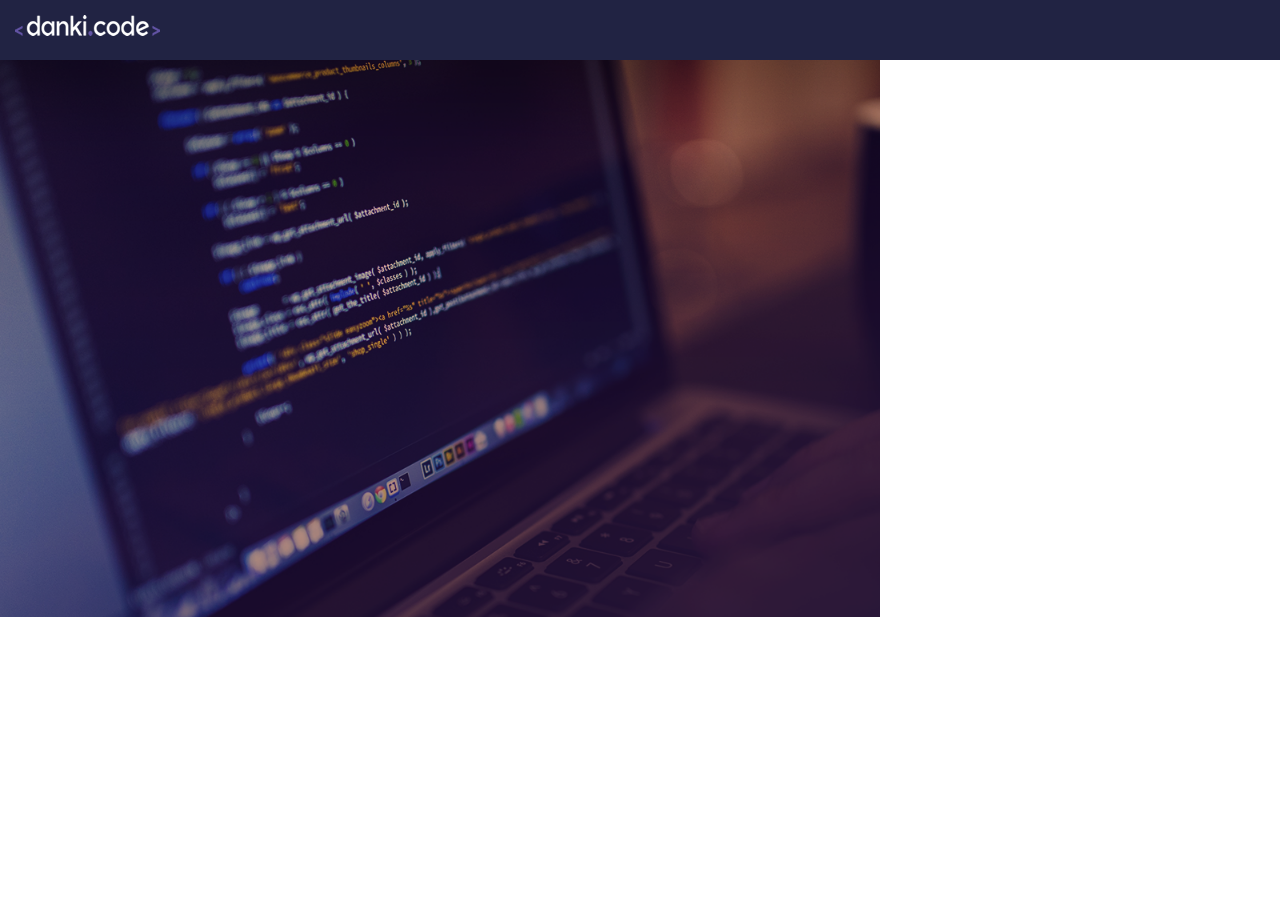
==== projeto_01/index.html @ 9ed5903e "Iniciando o projeto 01, feito header e banner" ====
<!DOCTYPE html>
<html>
    <head>
        <meta charset="utf-8"/>
        <link rel="stylesheet" type="text/css" href="css/style.css"/>
        <title>Projeto 01</title>
    </head>
    <body>
        <!-- header -->
        <div class="header">
            <div class="center">
                <img src="images/logo.png"/>
            </div><!-- center -->
        </div>

        <div class="container-banner">
            <div class="center">
                <div class="form">
                    <form>
                        
                    </form>
                </div><!-- form -->
            </div><!-- center -->
        </div><!-- container-banner -->
    </body>
</html>
---- projeto_01/css/style.css ----
*{
    margin: 0;
    padding: 0;
    box-sizing: border-box;
}
html, body {
    width: 100%;
}
.center{
    width: 1280px;
    margin: 0 auto;
}

.header{
    width: 100%;
    height: 60px;
    background-color: #212343;
}

.header img {
    margin: 15px;
}

.container-banner{
    width: 100%;
    height: 557px;
    background-image: url('../images/header_bg.png');
    background-size: cover;
    background-position: center;
}

.container-banner > .center {
    height: 100%;
    
}

.form{
    width: 400px;
    height: 100%;
    float: right;
    background-color: #ffffff;
}
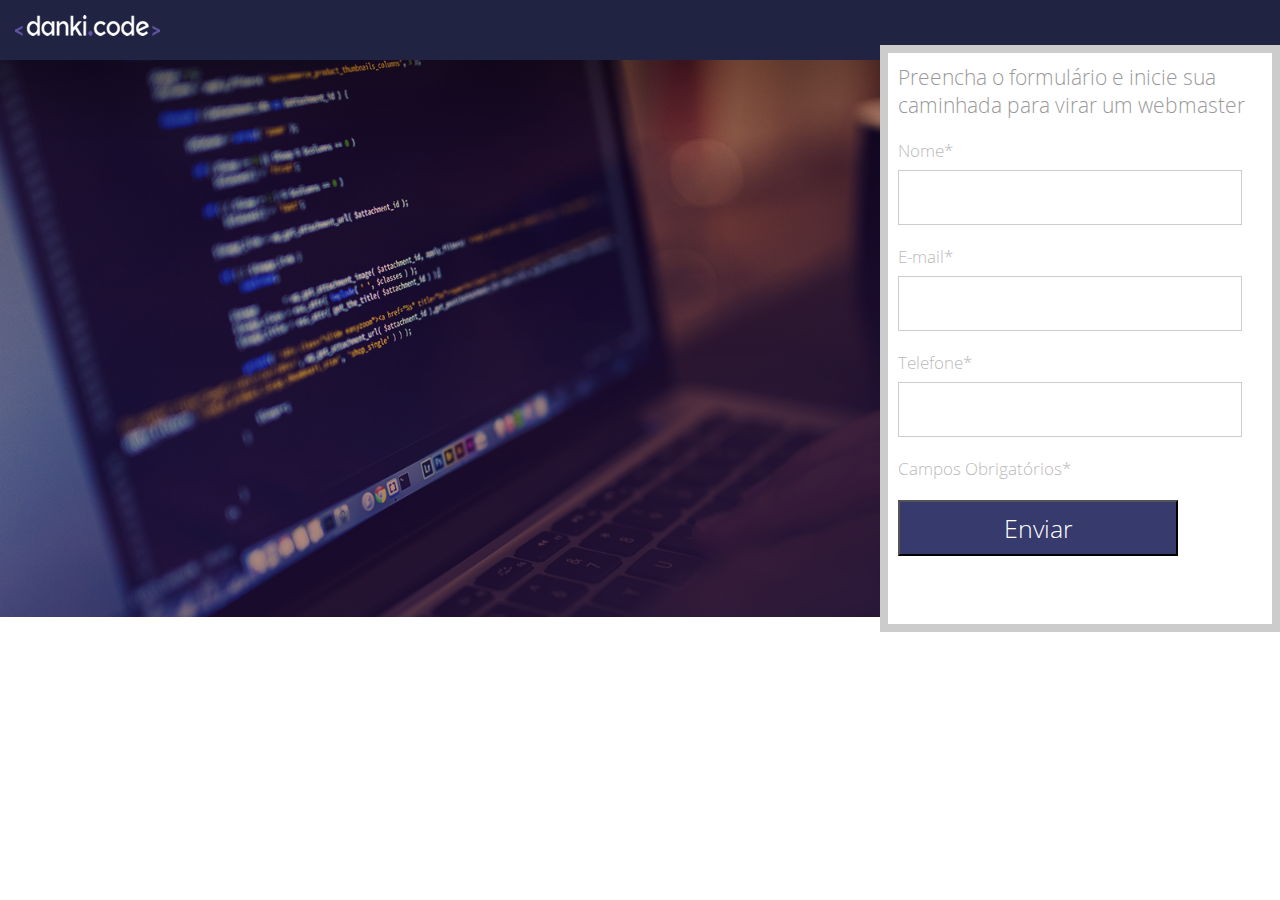
==== commit 2a1aed5e: "Feito o Formulário projeto 01" ====
--- a/projeto_01/index.html
+++ b/projeto_01/index.html
@@ -16,7 +16,33 @@
         <div class="container-banner">
             <div class="center">
                 <div class="form">
+                       <h2>
+                            Preencha o formulário e inicie sua caminhada
+                            para virar um webmaster
+                        </h2>
                     <form>
+                        <div class="input-container">
+                           <span>Nome*</span>
+                           <input type="text" name="nome" required/>
+                        </div><!--- input-container -->
+                        
+                        <div class="input-container">
+                           <span>E-mail*</span>
+                           <input type="text" name="nome" required/>
+                        </div><!--- input-container -->
+                        
+                        <div class="input-container">
+                           <span>Telefone*</span>
+                           <input type="text" name="nome" required/>
+                        </div><!--- input-container -->
+                        
+                        <p class="warnning">Campos Obrigatórios*</p>
+                        
+                        <div class="input-submit-container">
+                             <input type="submit" name="acao" value="Enviar">
+                        </div><!-- input-submit-container
+                        
+                       
                         
                     </form>
                 </div><!-- form -->
--- a/projeto_01/css/style.css
+++ b/projeto_01/css/style.css
@@ -2,9 +2,15 @@
     margin: 0;
     padding: 0;
     box-sizing: border-box;
+    font-family: "Open Sans";
 }
 html, body {
-    width: 100%;
+    height: 100%;
+}
+
+@font-face{
+    src:url('../fonts/OpenSans-Light.ttf');
+    font-family: "Open Sans";
 }
 .center{
     width: 1280px;
@@ -35,8 +41,65 @@
 }
 
 .form{
+    padding: 10px;
     width: 400px;
-    height: 100%;
+    height: calc(100% + 30px);
     float: right;
-    background-color: #ffffff;
-}+    background-color: #FFF;
+    position: relative;
+    border: 8px solid #ccc;
+    top: -15px;
+}
+
+.form h2{
+    font-weight: normal;
+    color: #999;
+    font-size: 21px;
+}
+
+
+.input-container{
+    margin-top: 20px;
+}
+
+.input-container span{
+    display: inline-block;
+    width: 100%;
+    color: #BBB;
+    font-size: 17px;
+    
+}
+
+.form p{
+    display: inline-block;
+    width: 100%;
+    color: #BBB;
+    font-size: 17px;
+    margin: 20px 0;
+}
+
+.input-container input[type=text]{
+    margin-top: 8px;
+    width: 344px;
+    height: 55px;
+    border: 1px solid #ccc;
+    
+}
+
+.form input[type=submit]{
+    color: #fff;
+    font-size: 25px;
+    width: 280px;
+    height: 56px;
+    background-color: #363A6D;
+    
+}
+
+
+
+
+
+
+
+
+
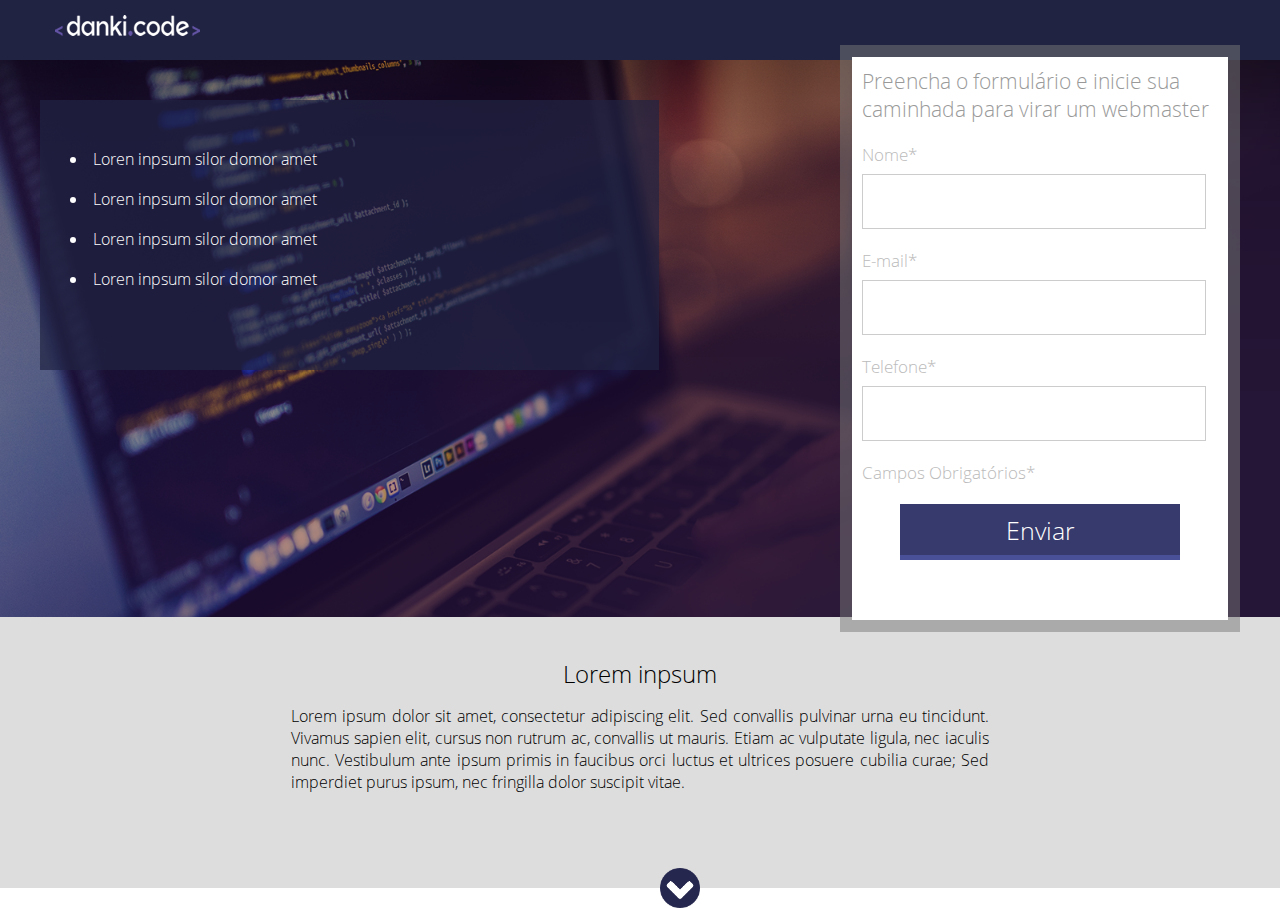
==== commit 23e4da11: "Feito o container banner e o container-2 em html e css puros" ====
--- a/projeto_01/index.html
+++ b/projeto_01/index.html
@@ -15,12 +15,20 @@
 
         <div class="container-banner">
             <div class="center">
+                <div class="container-list">
+                    <ul>
+                        <li>Loren inpsum silor domor amet</li>
+                        <li>Loren inpsum silor domor amet</li>
+                        <li>Loren inpsum silor domor amet</li>
+                        <li>Loren inpsum silor domor amet</li>
+                    </ul>
+                </div><!-- container-list-->
                 <div class="form">
                        <h2>
                             Preencha o formulário e inicie sua caminhada
                             para virar um webmaster
                         </h2>
-                    <form>
+                    <form action="">
                         <div class="input-container">
                            <span>Nome*</span>
                            <input type="text" name="nome" required/>
@@ -36,17 +44,29 @@
                            <input type="text" name="nome" required/>
                         </div><!--- input-container -->
                         
-                        <p class="warnning">Campos Obrigatórios*</p>
+                        <p class="warning">Campos Obrigatórios*</p>
                         
                         <div class="input-submit-container">
                              <input type="submit" name="acao" value="Enviar">
-                        </div><!-- input-submit-container
+                        </div><!-- input-submit-container -->
                         
-                       
-                        
-                    </form>
-                </div><!-- form -->
+                </div><!--- form--> 
             </div><!-- center -->
         </div><!-- container-banner -->
+
+        <div class="container-2">
+            <div class="center">
+                <h2>Lorem inpsum</h2>
+                <p>
+                    Lorem ipsum dolor sit amet, consectetur adipiscing elit.
+                     Sed convallis pulvinar urna eu tincidunt.
+                    Vivamus sapien elit, cursus non rutrum ac, convallis ut mauris.
+                    Etiam ac vulputate ligula, nec iaculis nunc.
+                  Vestibulum ante ipsum primis in faucibus orci luctus et ultrices posuere cubilia curae;
+                   Sed imperdiet purus ipsum, nec fringilla dolor suscipit vitae.
+                 </p>
+            </div><!--center-->
+            <div class="arrow"></div>
+        </div><!--container-2-->
     </body>
 </html>--- a/projeto_01/css/style.css
+++ b/projeto_01/css/style.css
@@ -13,7 +13,7 @@
     font-family: "Open Sans";
 }
 .center{
-    width: 1280px;
+    width: 1200px;
     margin: 0 auto;
 }
 
@@ -47,8 +47,12 @@
     float: right;
     background-color: #FFF;
     position: relative;
-    border: 8px solid #ccc;
+    border: 8px solid rgba(120,120,120, 0.5);
+    border-style: solid;
+    background-clip: padding-box;
+    border-width: 12px;
     top: -15px;
+    /*Background-origin tem o mesmo conceito mas só server para imagem*/
 }
 
 .form h2{
@@ -86,12 +90,74 @@
     
 }
 
+.form .input-submit-container{
+    text-align: center;
+    
+}
+
 .form input[type=submit]{
     color: #fff;
     font-size: 25px;
     width: 280px;
     height: 56px;
     background-color: #363A6D;
+    border-top: 0;
+    border-right: 0;
+    border-left: 0;
+    cursor: pointer;
+    border-bottom: 5px solid #4A5097;
+    
+}
+
+.form input[type=submit]:hover{
+    background-color: #323665;
+}
+
+.container-list{
+    padding: 30px;
+    margin-top: 40px;
+    float: left;
+    width: 619px;
+    height: 270px;
+    background-color: rgba(33,35,67, 0.7);
+}
+
+.container-list ul{
+    list-style-position: inside;
+}
+
+.container-list ul li{
+    margin-top: 18px;
+    color: #FFF;
+
+}
+
+.container-2{
+    padding: 40px 0;
+    background-color: #DDD;
+    text-align: center;
+}
+
+.container-2 h2{
+    font-weight: normal;
+}
+
+.container-2 p{
+    width: 698px;
+    margin: 15px 0;
+    display: inline-block;
+    text-align: justify;
+}
+
+.arrow{
+    position: relative;
+    top: 60px;
+    left: 50%;
+    margin-left: 20px;
+    width: 40px;
+    height: 40px;
+    background-image: url('../images/arrow.png');
+    background-size: 100% 100%;
     
 }
 
@@ -103,3 +169,7 @@
 
 
 
+
+
+
+
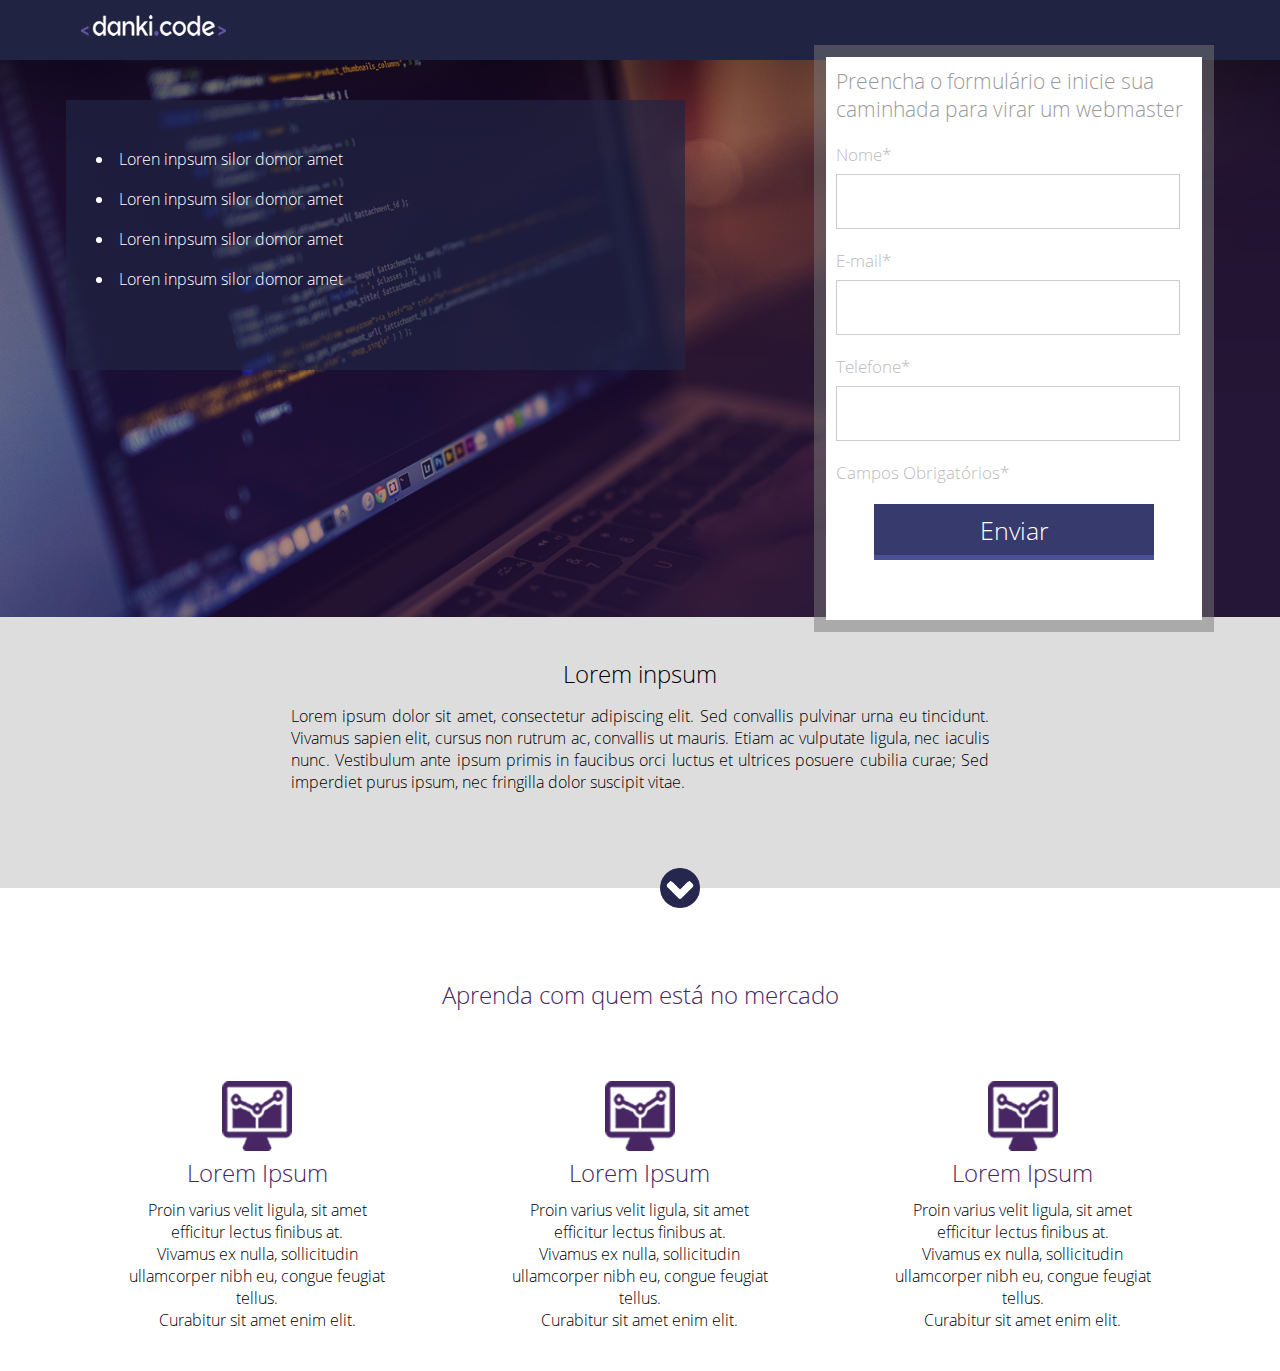
==== commit b2ba6365: "Feito mais uma seção" ====
--- a/projeto_01/index.html
+++ b/projeto_01/index.html
@@ -68,5 +68,45 @@
             </div><!--center-->
             <div class="arrow"></div>
         </div><!--container-2-->
+
+        <div class="section-1">
+            <div class="center">
+                <h2>Aprenda com quem está no mercado</h2>
+
+            <div class="container-section">
+
+                <div class="container-single">
+                    <div><img src="images/icon.png"></div>
+                    <div class="text-container-single">
+                        <h2>Lorem Ipsum</h2>
+                        <p>Proin varius velit ligula, sit amet efficitur lectus finibus at.<br>
+                             Vivamus ex nulla, sollicitudin ullamcorper nibh eu, congue feugiat tellus.<br>
+                              Curabitur sit amet enim elit.</p>
+                    </div><!--text-container-single-->
+                </div><!--container-single-->
+
+                <div class="container-single">
+                    <div><img src="images/icon.png"></div>
+                    <div class="text-container-single">
+                        <h2>Lorem Ipsum</h2>
+                        <p>Proin varius velit ligula, sit amet efficitur lectus finibus at.<br>
+                             Vivamus ex nulla, sollicitudin ullamcorper nibh eu, congue feugiat tellus.<br>
+                              Curabitur sit amet enim elit.</p>
+                    </div><!--text-container-single-->
+                </div><!--container-single-->
+
+                <div class="container-single">
+                    <div><img src="images/icon.png"></div>
+                    <div class="text-container-single">
+                        <h2>Lorem Ipsum</h2>
+                        <p>Proin varius velit ligula, sit amet efficitur lectus finibus at.<br>
+                             Vivamus ex nulla, sollicitudin ullamcorper nibh eu, congue feugiat tellus.<br>
+                              Curabitur sit amet enim elit.</p>
+                    </div><!--text-container-single-->
+                </div><!--container-single-->
+
+            </div><!--container-section-->
+        </div><!--center-->
+        </div><!---section-1-->
     </body>
 </html>--- a/projeto_01/css/style.css
+++ b/projeto_01/css/style.css
@@ -15,9 +15,11 @@
 .center{
     width: 1200px;
     margin: 0 auto;
+    padding: 0 2%;
 }
 
 .header{
+    min-width: 1200px;
     width: 100%;
     height: 60px;
     background-color: #212343;
@@ -28,6 +30,7 @@
 }
 
 .container-banner{
+    min-width: 1200px;
     width: 100%;
     height: 557px;
     background-image: url('../images/header_bg.png');
@@ -133,6 +136,7 @@
 }
 
 .container-2{
+    min-width: 1200px;
     padding: 40px 0;
     background-color: #DDD;
     text-align: center;
@@ -158,18 +162,49 @@
     height: 40px;
     background-image: url('../images/arrow.png');
     background-size: 100% 100%;
-    
-}
-
-
-
-
-
-
-
-
-
-
-
-
-
+}
+
+.section-1{
+    min-width: 1200px;
+    padding: 90px 0;
+}
+
+.section-1 h2{
+    text-align: center;
+    color: #462663;
+    font-weight: normal;
+}
+
+.container-section{
+    margin-top: 40px;
+    text-align: center;
+}
+
+.container-single{
+    float: left;
+    width: 33.333%;
+    padding: 30px;
+}
+
+.container-single p{
+    display: inline-block;
+    padding: 10px 25px;
+    text-align: center;
+}
+
+.container-single img{
+    width: 70px;
+}
+
+
+
+
+
+
+
+
+
+
+
+
+
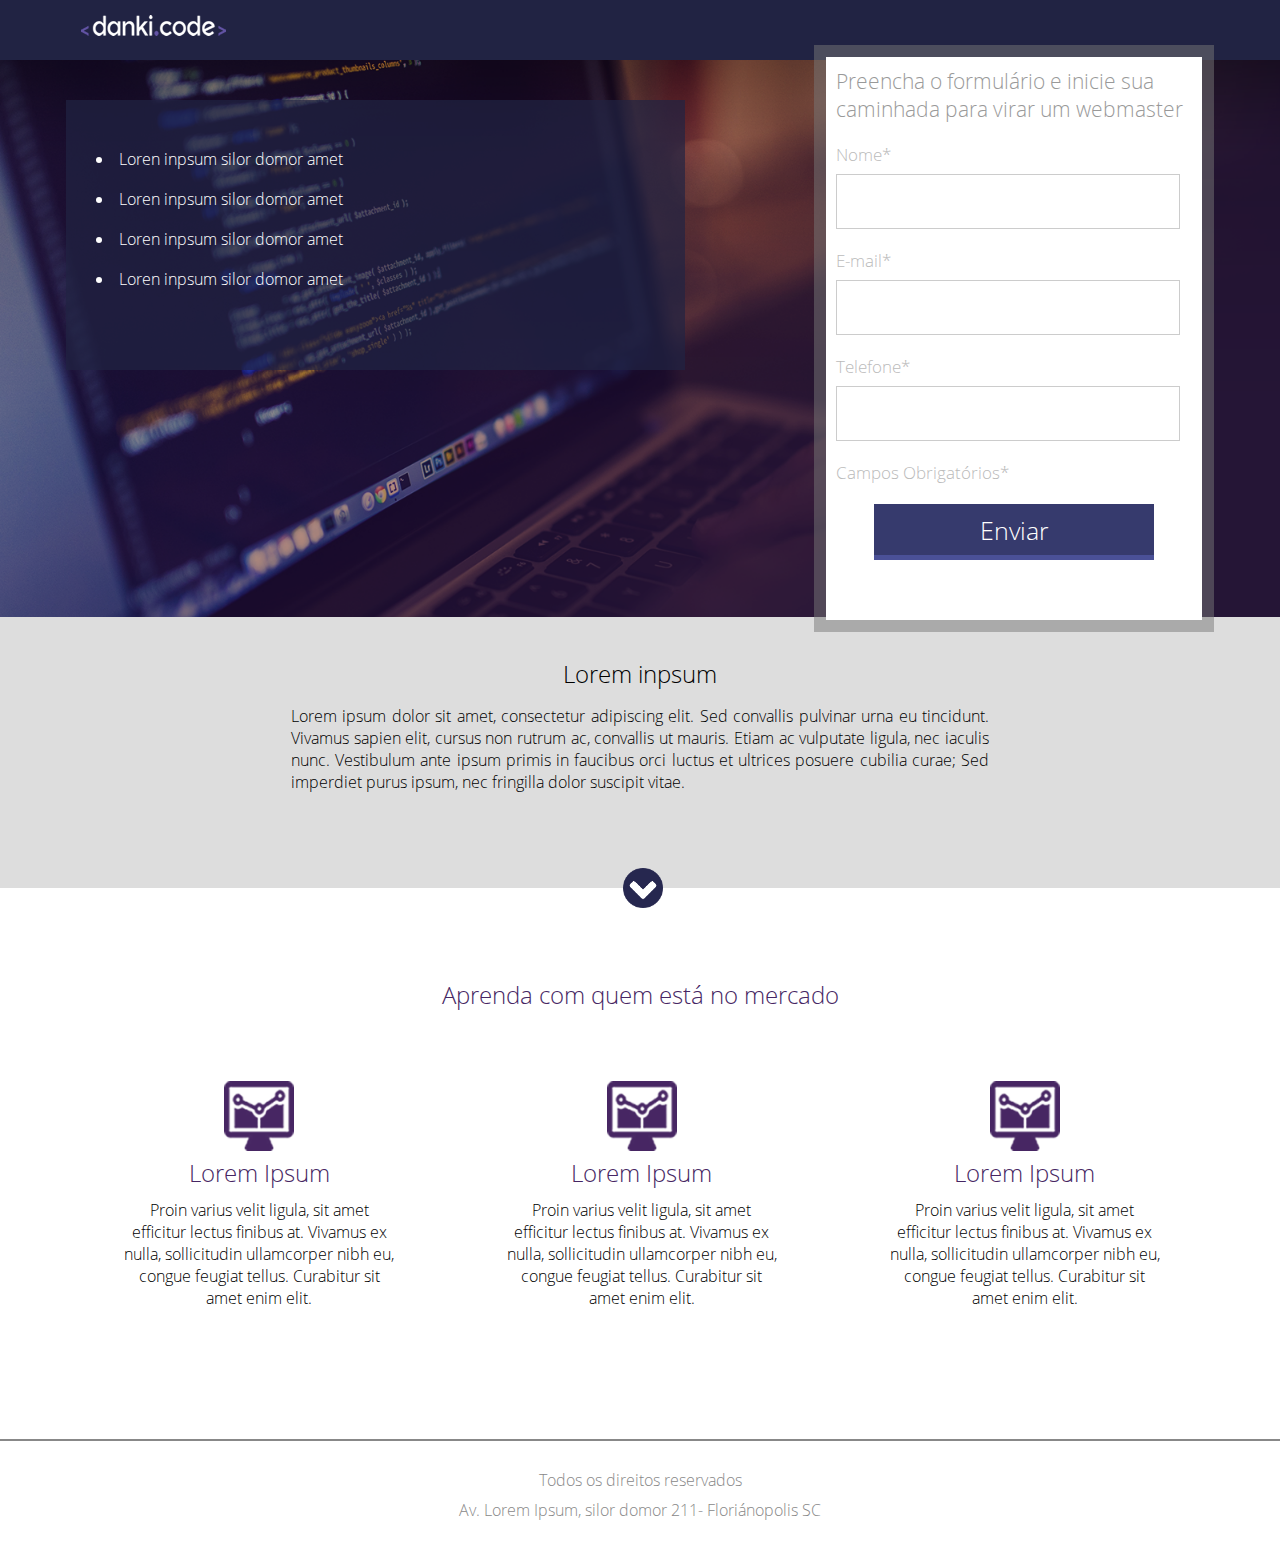
==== commit 121213c8: "Concluído o projeto 01 com html e css puros" ====
--- a/projeto_01/index.html
+++ b/projeto_01/index.html
@@ -70,17 +70,16 @@
         </div><!--container-2-->
 
         <div class="section-1">
+                <h2>Aprenda com quem está no mercado</h2>
             <div class="center">
-                <h2>Aprenda com quem está no mercado</h2>
-
             <div class="container-section">
 
                 <div class="container-single">
                     <div><img src="images/icon.png"></div>
                     <div class="text-container-single">
                         <h2>Lorem Ipsum</h2>
-                        <p>Proin varius velit ligula, sit amet efficitur lectus finibus at.<br>
-                             Vivamus ex nulla, sollicitudin ullamcorper nibh eu, congue feugiat tellus.<br>
+                        <p>Proin varius velit ligula, sit amet efficitur lectus finibus at.
+                             Vivamus ex nulla, sollicitudin ullamcorper nibh eu, congue feugiat tellus.
                               Curabitur sit amet enim elit.</p>
                     </div><!--text-container-single-->
                 </div><!--container-single-->
@@ -89,8 +88,8 @@
                     <div><img src="images/icon.png"></div>
                     <div class="text-container-single">
                         <h2>Lorem Ipsum</h2>
-                        <p>Proin varius velit ligula, sit amet efficitur lectus finibus at.<br>
-                             Vivamus ex nulla, sollicitudin ullamcorper nibh eu, congue feugiat tellus.<br>
+                        <p>Proin varius velit ligula, sit amet efficitur lectus finibus at.
+                             Vivamus ex nulla, sollicitudin ullamcorper nibh eu, congue feugiat tellus.
                               Curabitur sit amet enim elit.</p>
                     </div><!--text-container-single-->
                 </div><!--container-single-->
@@ -99,14 +98,19 @@
                     <div><img src="images/icon.png"></div>
                     <div class="text-container-single">
                         <h2>Lorem Ipsum</h2>
-                        <p>Proin varius velit ligula, sit amet efficitur lectus finibus at.<br>
-                             Vivamus ex nulla, sollicitudin ullamcorper nibh eu, congue feugiat tellus.<br>
+                        <p>Proin varius velit ligula, sit amet efficitur lectus finibus at.
+                             Vivamus ex nulla, sollicitudin ullamcorper nibh eu, congue feugiat tellus.
                               Curabitur sit amet enim elit.</p>
                     </div><!--text-container-single-->
                 </div><!--container-single-->
 
             </div><!--container-section-->
-        </div><!--center-->
+            </div><!---center-->
         </div><!---section-1-->
+
+        <div class="footer">
+            <p>Todos os direitos reservados </p>
+            <p>Av. Lorem Ipsum, silor domor 211- Floriánopolis SC </p>
+        </div><!--footer-->
     </body>
 </html>--- a/projeto_01/css/style.css
+++ b/projeto_01/css/style.css
@@ -17,6 +17,7 @@
     margin: 0 auto;
     padding: 0 2%;
 }
+
 
 .header{
     min-width: 1200px;
@@ -157,7 +158,7 @@
     position: relative;
     top: 60px;
     left: 50%;
-    margin-left: 20px;
+    margin-left: -17px;
     width: 40px;
     height: 40px;
     background-image: url('../images/arrow.png');
@@ -181,8 +182,9 @@
 }
 
 .container-single{
-    float: left;
-    width: 33.333%;
+    display: inline-block;
+    margin-right: -4px;
+    width: 33.3%;
     padding: 30px;
 }
 
@@ -196,15 +198,26 @@
     width: 70px;
 }
 
-
-
-
-
-
-
-
-
-
-
-
-
+.footer{
+    border-top: 2px solid #888;
+    padding: 20px 0;
+    text-align: center;
+    color: #888;
+}
+
+.footer p{
+    margin-top: 8px;
+}
+
+
+
+
+
+
+
+
+
+
+
+
+
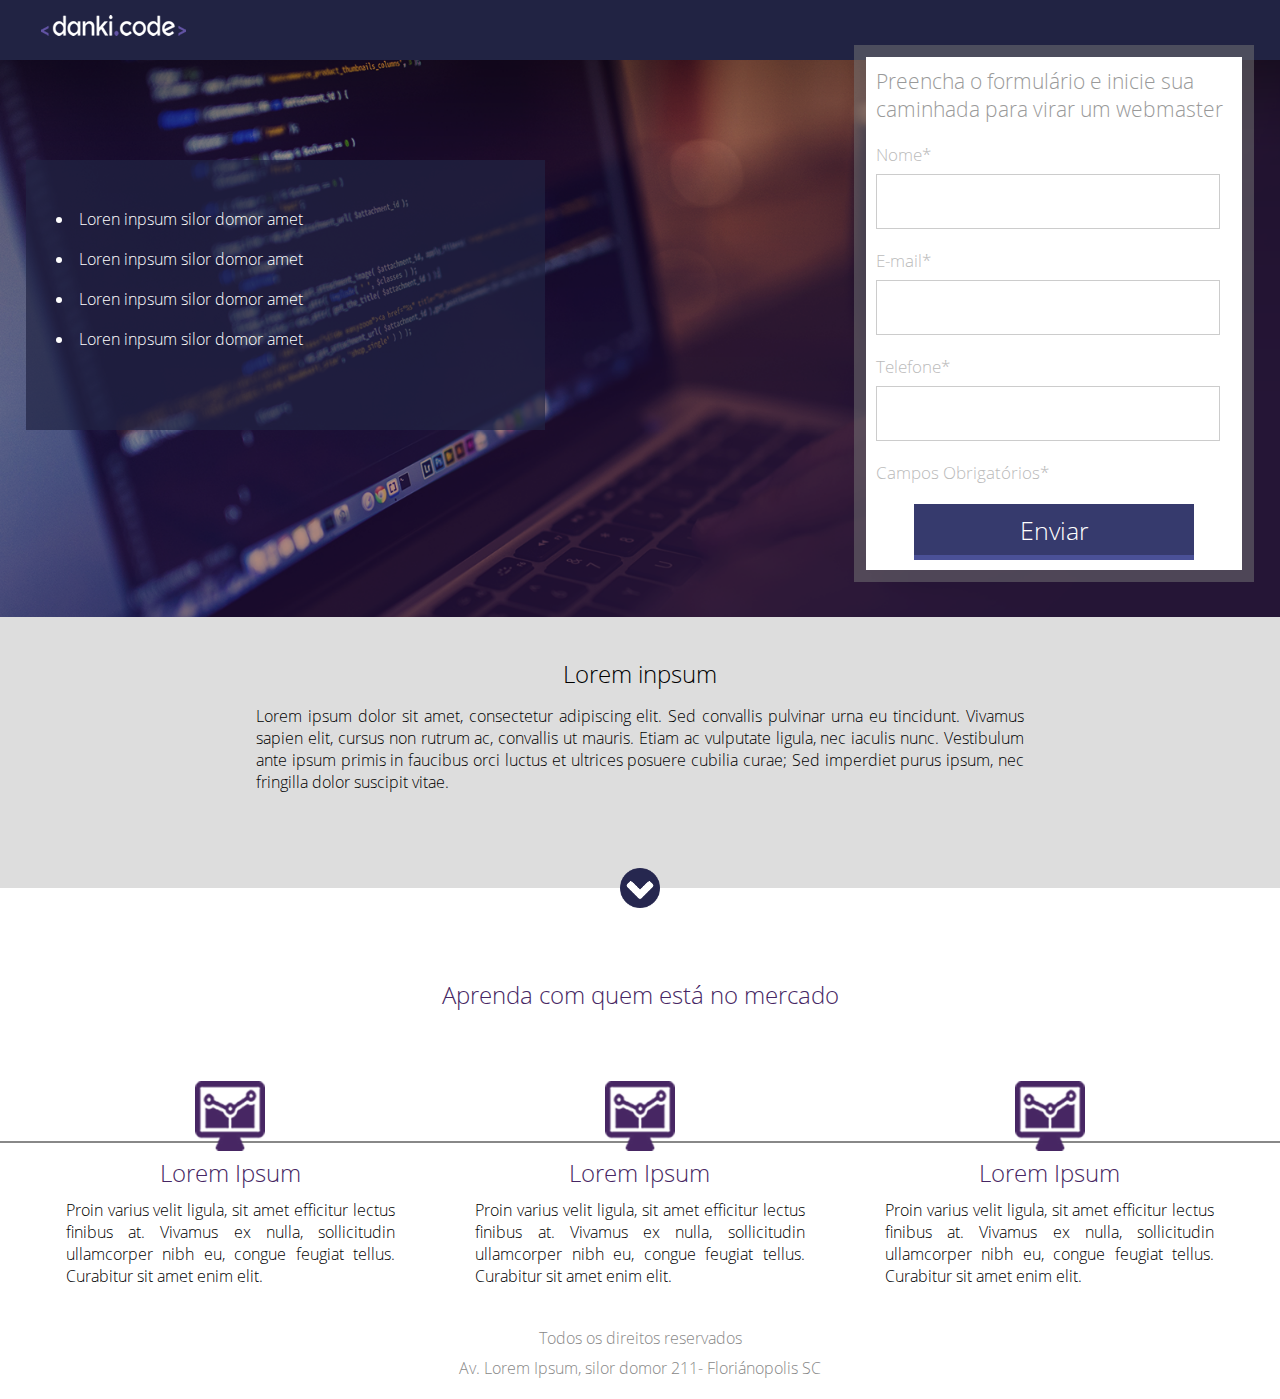
==== commit 69b1cb31: "Concluído o projeto_01 e ficou responsivo" ====
--- a/projeto_01/index.html
+++ b/projeto_01/index.html
@@ -15,6 +15,7 @@
 
         <div class="container-banner">
             <div class="center">
+                <div>
                 <div class="container-list">
                     <ul>
                         <li>Loren inpsum silor domor amet</li>
@@ -23,6 +24,8 @@
                         <li>Loren inpsum silor domor amet</li>
                     </ul>
                 </div><!-- container-list-->
+                </div>
+                <div>
                 <div class="form">
                        <h2>
                             Preencha o formulário e inicie sua caminhada
@@ -50,7 +53,9 @@
                              <input type="submit" name="acao" value="Enviar">
                         </div><!-- input-submit-container -->
                         
-                </div><!--- form--> 
+                </div><!--- form-->
+            </div>
+                <div class="clear"></div> 
             </div><!-- center -->
         </div><!-- container-banner -->
 
--- a/projeto_01/css/style.css
+++ b/projeto_01/css/style.css
@@ -1,223 +1,290 @@
 *{
-    margin: 0;
-    padding: 0;
-    box-sizing: border-box;
-    font-family: "Open Sans";
-}
-html, body {
-    height: 100%;
+	margin: 0;
+	padding: 0;
+	box-sizing: border-box;
+	font-family: "Open Sans";
+}
+
+html,body{
+	height: 100%;
 }
 
 @font-face{
-    src:url('../fonts/OpenSans-Light.ttf');
-    font-family: "Open Sans";
-}
+	src:url('../fonts/OpenSans-Light.ttf');
+	font-family: "Open Sans";
+}
+
+.clear{
+	clear: both;
+}
+
 .center{
-    width: 1200px;
-    margin: 0 auto;
-    padding: 0 2%;
-}
-
+	max-width: 1280px;
+	width: 100%;
+	margin: 0 auto;
+}
 
 .header{
-    min-width: 1200px;
-    width: 100%;
-    height: 60px;
-    background-color: #212343;
-}
-
-.header img {
-    margin: 15px;
+	width: 100%;
+	padding:0 2%;
+	height: 60px;
+	background-color: #212343;
+}
+
+.header img{
+	margin: 15px;
 }
 
 .container-banner{
-    min-width: 1200px;
-    width: 100%;
-    height: 557px;
-    background-image: url('../images/header_bg.png');
-    background-size: cover;
-    background-position: center;
-}
-
-.container-banner > .center {
-    height: 100%;
-    
+	width: 100%;
+	padding:0 2%;
+	height: 557px;
+	background-image:url('../images/header_bg.png');
+	background-size: cover;
+	background-position: center;
+}
+
+.container-banner > .center{
+	height: 100%;
 }
 
 .form{
-    padding: 10px;
-    width: 400px;
-    height: calc(100% + 30px);
-    float: right;
-    background-color: #FFF;
-    position: relative;
-    border: 8px solid rgba(120,120,120, 0.5);
-    border-style: solid;
-    background-clip: padding-box;
-    border-width: 12px;
-    top: -15px;
-    /*Background-origin tem o mesmo conceito mas só server para imagem*/
+	padding:10px;
+	width: 400px;
+	height: calc(100% + 30px);
+	float: right;
+	position: relative;
+	top:-15px;
+	border-width: 12px;
+	border-color: rgba(120,120,120,0.5);
+	border-style: solid;
+	background-color: white;
+	background-clip:padding-box;
+	/*background-origin tem o mesmo conceito porém serve para imagens.*/
 }
 
 .form h2{
-    font-weight: normal;
-    color: #999;
-    font-size: 21px;
-}
-
+	font-weight: normal;
+	color: #999999;
+	font-size: 21px;
+}
 
 .input-container{
-    margin-top: 20px;
+	margin-top:20px;
 }
 
 .input-container span{
-    display: inline-block;
-    width: 100%;
-    color: #BBB;
-    font-size: 17px;
-    
+	display: inline-block;
+	width: 100%;
+	color: #BBBBBB;
+	font-size: 17px;
 }
 
 .form p{
-    display: inline-block;
-    width: 100%;
-    color: #BBB;
-    font-size: 17px;
-    margin: 20px 0;
+	display: inline-block;
+	width: 100%;
+	color: #BBBBBB;
+	font-size: 17px;
+	margin:20px 0;
 }
 
 .input-container input[type=text]{
-    margin-top: 8px;
-    width: 344px;
-    height: 55px;
-    border: 1px solid #ccc;
-    
+	margin-top:8px;
+	width: 344px;
+	height: 55px;
+	border:1px solid #ccc;
 }
 
 .form .input-submit-container{
-    text-align: center;
-    
+	text-align: center;
 }
 
 .form input[type=submit]{
-    color: #fff;
-    font-size: 25px;
-    width: 280px;
-    height: 56px;
-    background-color: #363A6D;
-    border-top: 0;
-    border-right: 0;
-    border-left: 0;
-    cursor: pointer;
-    border-bottom: 5px solid #4A5097;
-    
+	color: white;
+	font-size: 25px;
+	width: 280px;
+	height: 56px;
+	display: inline-block;
+	background-color: #363A6D;
+	border-top:0;
+	border-right: 0;
+	border-left: 0;
+	cursor: pointer;
+	border-bottom: 5px solid #4A5097;
 }
 
 .form input[type=submit]:hover{
-    background-color: #323665;
+	background-color: #323665;
 }
 
 .container-list{
-    padding: 30px;
-    margin-top: 40px;
-    float: left;
-    width: 619px;
-    height: 270px;
-    background-color: rgba(33,35,67, 0.7);
+	padding:30px;
+	margin-top:100px;
+	float: left;
+	width: 519px;
+	height: 270px;
+	background-color: rgba(33,35,67,0.7);
 }
 
 .container-list ul{
-    list-style-position: inside;
+	list-style-position: inside;
 }
 
 .container-list ul li{
-    margin-top: 18px;
-    color: #FFF;
-
-}
+	margin-top:18px;
+	color: white;
+}
+
 
 .container-2{
-    min-width: 1200px;
-    padding: 40px 0;
-    background-color: #DDD;
-    text-align: center;
-}
+	padding:40px 2%;
+	background-color: #ddd;
+	text-align: center;
+}
+
 
 .container-2 h2{
-    font-weight: normal;
+	font-weight: normal;
 }
 
 .container-2 p{
-    width: 698px;
-    margin: 15px 0;
-    display: inline-block;
-    text-align: justify;
+	width: 100%;
+	max-width: 768px;
+	margin:15px 0;
+	display: inline-block;
+	text-align: justify;
 }
 
 .arrow{
-    position: relative;
-    top: 60px;
-    left: 50%;
-    margin-left: -17px;
-    width: 40px;
-    height: 40px;
-    background-image: url('../images/arrow.png');
-    background-size: 100% 100%;
+	position: relative;
+	top:60px;
+	left:50%;
+	margin-left: -20px;
+	width: 40px;
+	height: 40px;
+	background-image: url('../images/arrow.png');
+	background-size: 100% 100%;
 }
 
 .section-1{
-    min-width: 1200px;
-    padding: 90px 0;
+	padding:90px 2%;
 }
 
 .section-1 h2{
-    text-align: center;
-    color: #462663;
-    font-weight: normal;
+	text-align: center;
+	color: #462663;
+	font-weight: normal;
 }
 
 .container-section{
-    margin-top: 40px;
-    text-align: center;
+	margin-top:40px;
+	text-align: center;
 }
 
 .container-single{
-    display: inline-block;
-    margin-right: -4px;
-    width: 33.3%;
-    padding: 30px;
-}
+	float: left;
+	width: 33.3333%;
+	padding:30px;
+}
+
 
 .container-single p{
-    display: inline-block;
-    padding: 10px 25px;
-    text-align: center;
+	display: inline-block;
+	text-align: justify;
+	padding:10px;
 }
 
 .container-single img{
-    width: 70px;
+	width:70px;
 }
 
 .footer{
-    border-top: 2px solid #888;
-    padding: 20px 0;
-    text-align: center;
-    color: #888;
+	/*clear:both;*/
+	border-top:2px solid #888888;
+	padding:20px 0;
+	text-align: center;
+	color: #888;
 }
 
 .footer p{
-    margin-top: 8px;
-}
-
-
-
-
-
-
-
-
-
-
-
-
-
+	margin-top:8px;
+}
+
+
+@media screen and (max-width: 1024px){
+	.header{
+		height: auto;
+		width: 100%;
+		padding:15px 0;
+		text-align: center;
+	}
+
+	.header img{
+		margin:0;
+	}
+
+	.container-list{
+		padding:30px 0;
+		width: 40%;
+		float: left;
+		display: inline;
+		max-width: 500px;
+		height: auto;
+	}
+
+	.container-banner{
+		width: 100%;
+		padding:40px 2%;
+		height: auto;
+		text-align: center;
+	}
+
+	.form{
+		max-width: 400px;
+		padding:10px;
+		width: 60%;
+		height: 100%;
+		float:right;
+		top:0;
+	}
+
+	.input-container input[type=text]{
+		width: 100%;
+		height: 55px;
+	}
+
+
+	.form input[type=submit]{
+		max-width: 280px;
+		height: 56px;
+		width: 100%;
+	}
+}
+
+@media screen and (max-width: 768px){
+	.container-2{
+		padding-right: 4%;
+		padding-left: 4%;
+	}
+	.container-list{
+		margin-top: 0;
+		float: none;
+		display: inline-block;
+		width: 100%;
+	}
+
+	.form{
+		float: none;
+		display: inline-block;
+		width: 90%;
+		margin-top:30px;
+	}
+
+	.container-single{
+		float: none;
+		display: inline-block;
+		width: 100%;
+		max-width: 600px;
+		padding:30px 0;
+	}
+}